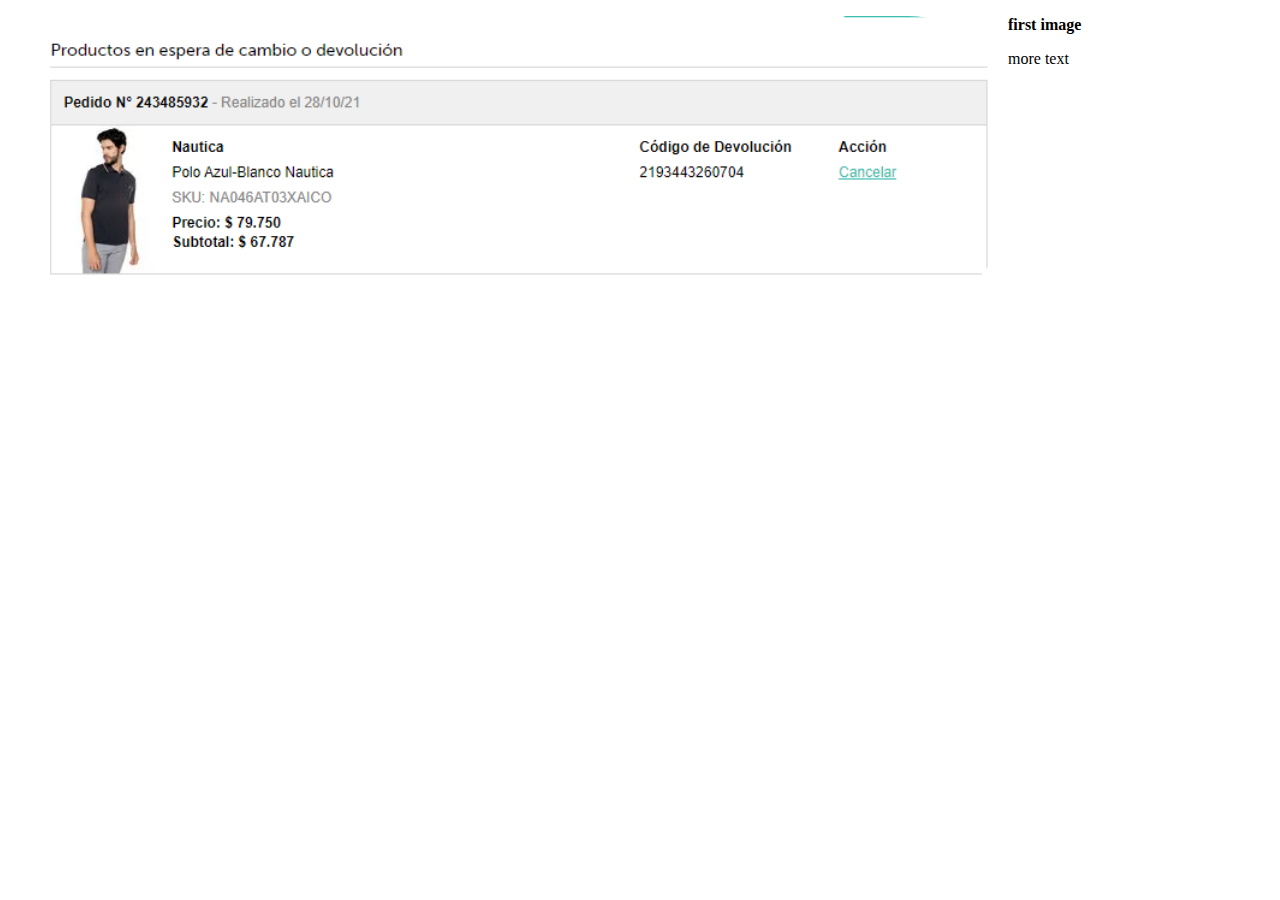
==== index.html @ 22f38242 "first commit" ====
<!DOCTYPE html>
<html>
    <head>
        <title>My first Webpage</title>
    </head>
    <style>
        img {
            width:1000px;
            border-radius: 100px;
            float: left;
        }
        p.description {
            font-weight: bold ;
        }
    </style>
    <body>
        <img src="images/Captura.PNG">
        <p class="description">first image</p>
        <p>more text</p>
    </body>
</html>
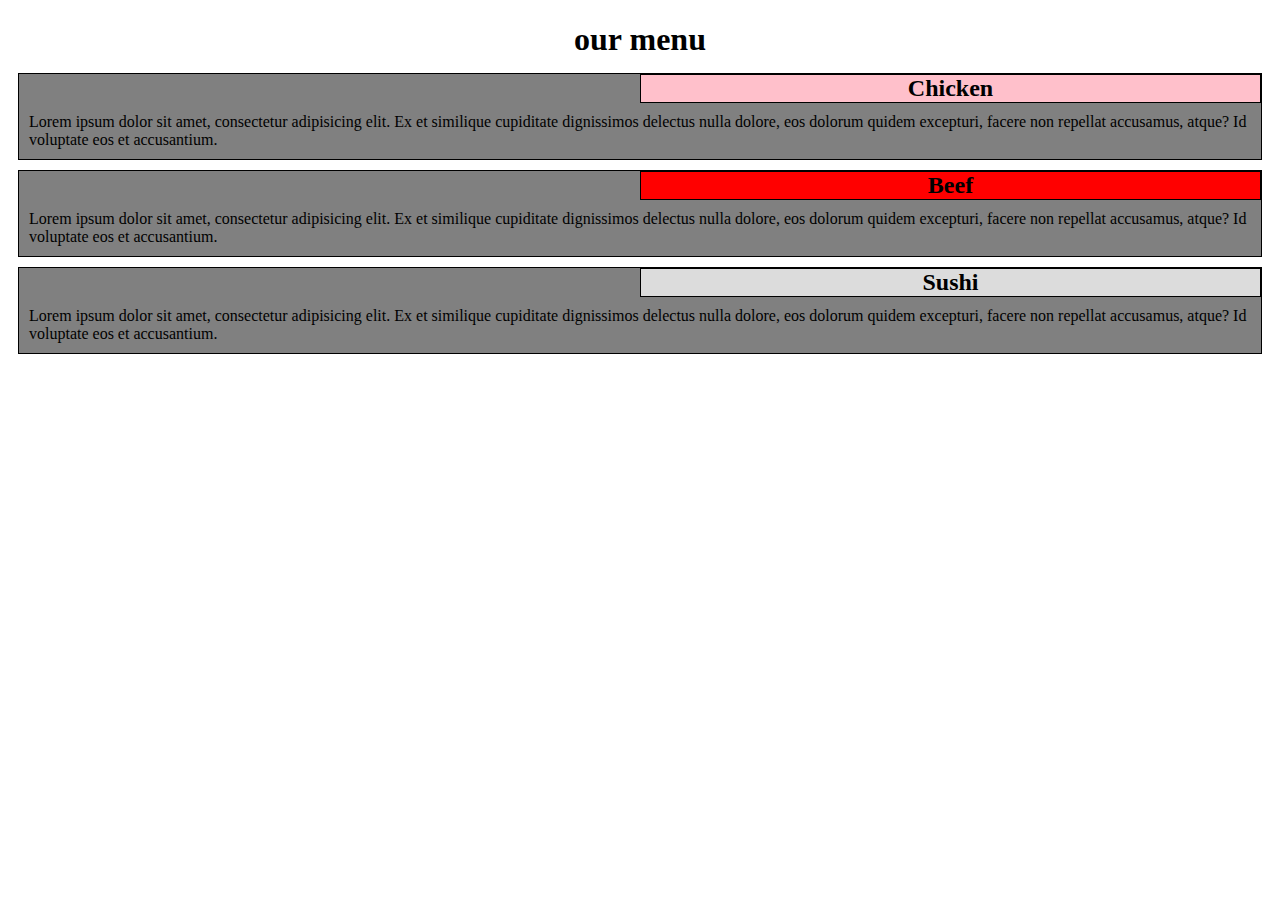
==== commit 5a186c7c: "new index.html file added" ====
--- a/index.html
+++ b/index.html
@@ -1,21 +1,74 @@
 <!DOCTYPE html>
-<html>
-    <head>
-        <title>My first Webpage</title>
-    </head>
+<html lang="en">
+<head>
+    <meta charset="UTF-8">
+    <meta name="viewport" content="width=device-width, initial-scale=1.0">
+    <title>Document</title>
+    <link rel="stylesheet" href="css/style.css">
     <style>
-        img {
-            width:1000px;
-            border-radius: 100px;
-            float: left;
+        * {
+            box-sizing: border-box;
         }
-        p.description {
-            font-weight: bold ;
+        
+        h1 {
+            margin-bottom: 15px;
+            text-align: center;
+        }
+        h2{
+            text-align: center;
+            border: 1px solid black;
+            width: 50%;
+            position: relative;
+            left: 50%;
+            margin: 0;
+            padding: 0;
+            
+        }
+        .chicken{
+            background-color: pink;
+        }
+
+        .beef{
+            background-color: red;
+        }
+
+        .sushi{
+            background-color: gainsboro;
+        }
+        section{
+            background-color: gray;
+            border: 1px solid black;
+            margin: 10px;
+        }
+
+        p{
+            margin: 10px;
         }
     </style>
-    <body>
-        <img src="images/Captura.PNG">
-        <p class="description">first image</p>
-        <p>more text</p>
-    </body>
+</head>
+<body>
+    <h1>our menu</h1> 
+    <div clas="container">
+        <div class="row">
+            <div class="col-lg-4 col-md-6">
+                <section>
+                    <h2 class="chicken">Chicken</h2>
+                    <p>Lorem ipsum dolor sit amet, consectetur adipisicing elit. Ex et similique cupiditate dignissimos delectus nulla dolore, eos dolorum quidem excepturi, facere non repellat accusamus, atque? Id voluptate eos et accusantium.</p>
+                </section>
+            </div>
+            <div class="col-lg-4 col-md-6">
+                <section>
+                    <h2 class="beef">Beef</h2>
+                    <p>Lorem ipsum dolor sit amet, consectetur adipisicing elit. Ex et similique cupiditate dignissimos delectus nulla dolore, eos dolorum quidem excepturi, facere non repellat accusamus, atque? Id voluptate eos et accusantium.</p>
+                </section>
+            </div>
+            <div class="col-lg-4 col-md-12">
+                <section>
+                    <h2 class="sushi">Sushi</h2>
+                    <p>Lorem ipsum dolor sit amet, consectetur adipisicing elit. Ex et similique cupiditate dignissimos delectus nulla dolore, eos dolorum quidem excepturi, facere non repellat accusamus, atque? Id voluptate eos et accusantium.</p>
+                </section>
+            </div>
+        </div>
+    </div>      
+</body>
 </html>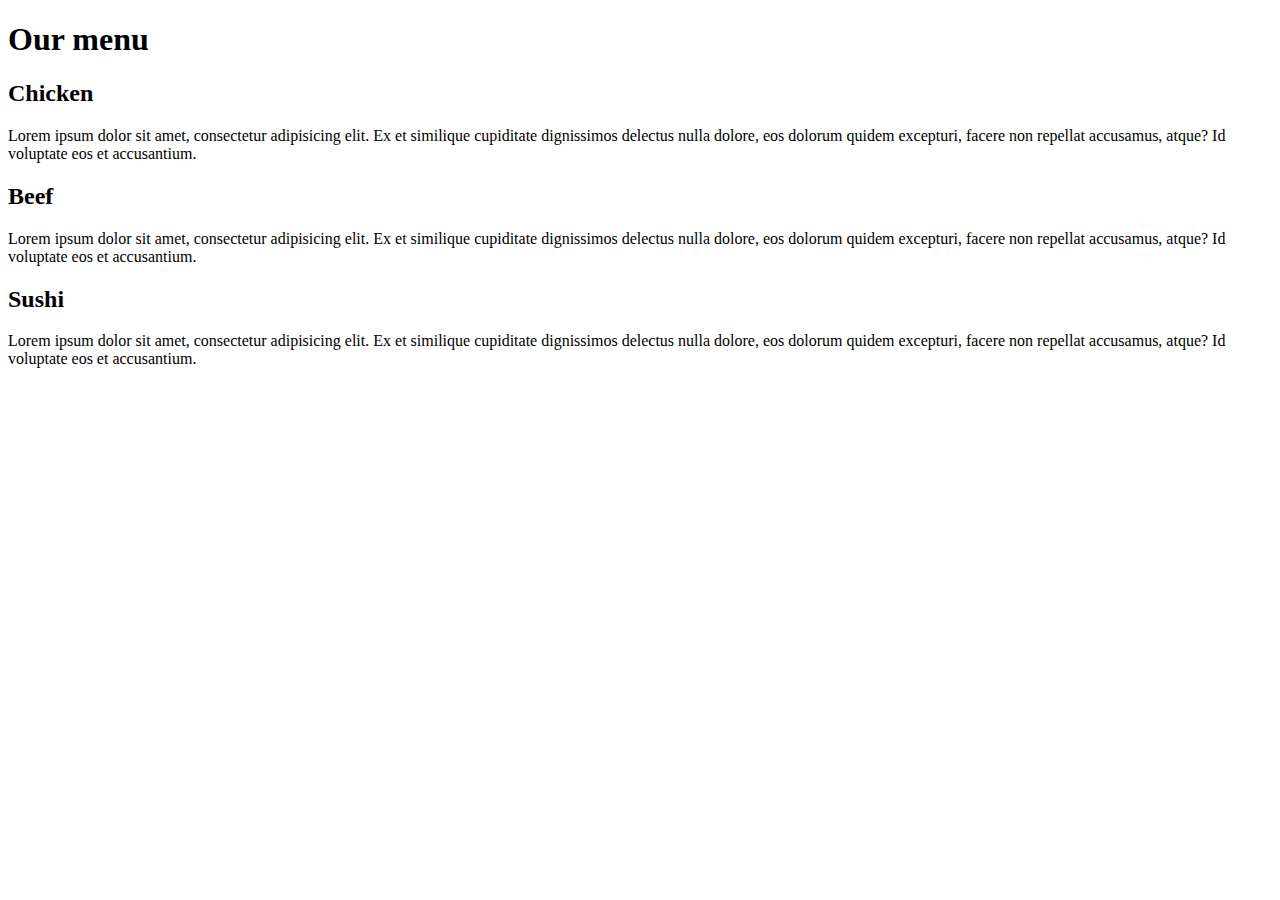
==== commit 77cc9762: "add font family and font sizes" ====
--- a/index.html
+++ b/index.html
@@ -5,49 +5,9 @@
     <meta name="viewport" content="width=device-width, initial-scale=1.0">
     <title>Document</title>
     <link rel="stylesheet" href="css/style.css">
-    <style>
-        * {
-            box-sizing: border-box;
-        }
-        
-        h1 {
-            margin-bottom: 15px;
-            text-align: center;
-        }
-        h2{
-            text-align: center;
-            border: 1px solid black;
-            width: 50%;
-            position: relative;
-            left: 50%;
-            margin: 0;
-            padding: 0;
-            
-        }
-        .chicken{
-            background-color: pink;
-        }
-
-        .beef{
-            background-color: red;
-        }
-
-        .sushi{
-            background-color: gainsboro;
-        }
-        section{
-            background-color: gray;
-            border: 1px solid black;
-            margin: 10px;
-        }
-
-        p{
-            margin: 10px;
-        }
-    </style>
 </head>
 <body>
-    <h1>our menu</h1> 
+    <h1>Our menu</h1> 
     <div clas="container">
         <div class="row">
             <div class="col-lg-4 col-md-6">
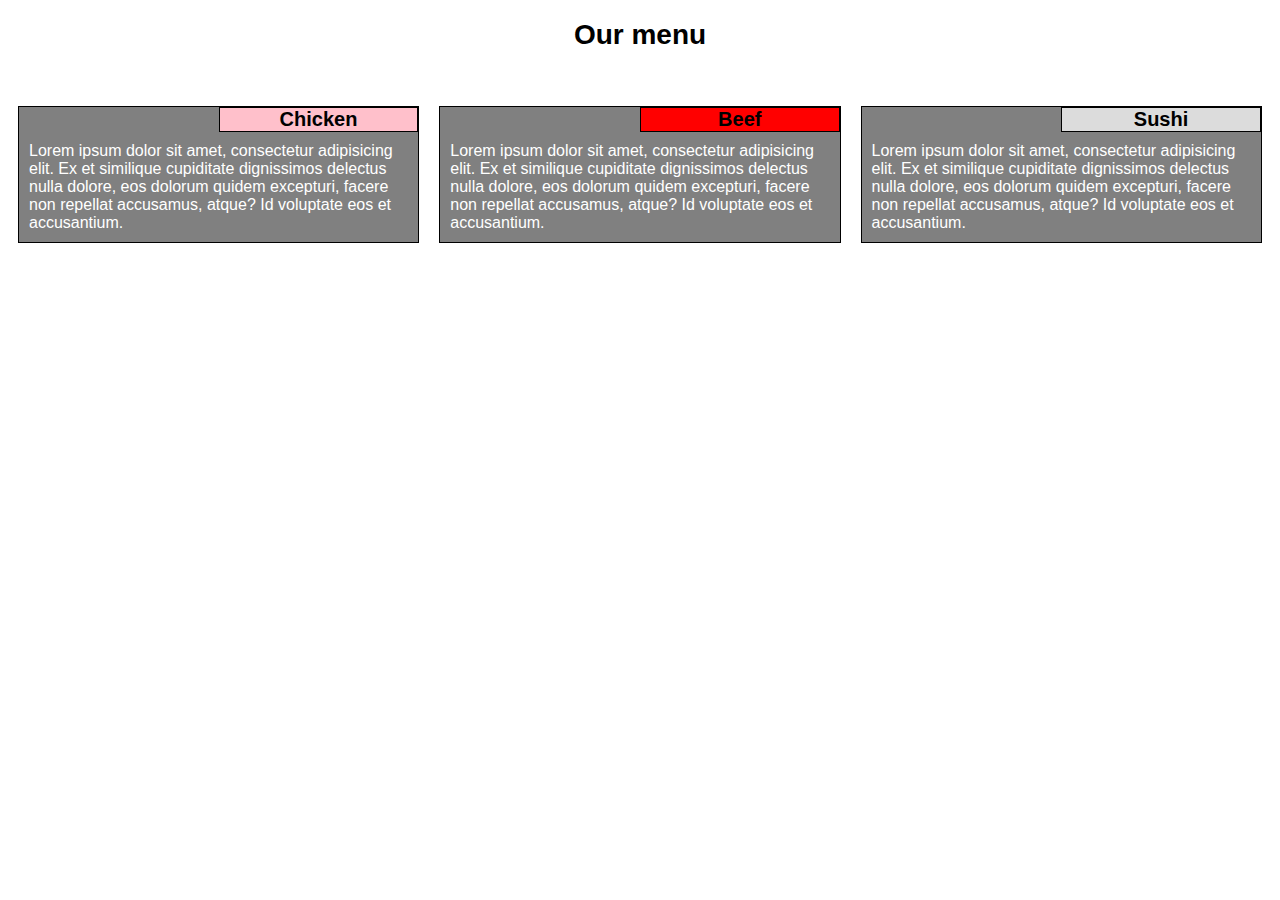
==== commit 0b9a2962: "add style css to main folder" ====
--- a/index.html
+++ b/index.html
@@ -4,11 +4,11 @@
     <meta charset="UTF-8">
     <meta name="viewport" content="width=device-width, initial-scale=1.0">
     <title>Document</title>
-    <link rel="stylesheet" href="css/style.css">
+    <link rel="stylesheet" href="style.css">
 </head>
 <body>
     <h1>Our menu</h1> 
-    <div clas="container">
+    <div class="container">
         <div class="row">
             <div class="col-lg-4 col-md-6">
                 <section>
--- a/style.css
+++ b/style.css
@@ -0,0 +1,126 @@
+/********** For desktop view **********/
+* {
+  box-sizing: border-box;
+  font-family: Arial, Helvetica, sans-serif;
+}        
+h1 {
+  font-size: 175%;
+  margin-bottom: 45px;
+  text-align: center;
+}
+h2{
+  font-size: 125%;
+  text-align: center;
+  border: 1px solid black;
+  width: 50%;
+  position: relative;
+  left: 50%;
+  margin: 0;
+  padding: 0;            
+}
+.chicken{
+  background-color: pink;
+}
+.beef{
+  background-color: red;
+}
+.sushi{
+  background-color: gainsboro;
+}
+section{
+  background-color: gray;
+  border: 1px solid black;
+  margin: 10px;
+}
+p{
+  font-size: 100%;
+  color: white;
+  margin: 10px;
+}
+
+@media (min-width: 992px) {
+    .col-lg-1, .col-lg-2, .col-lg-3, .col-lg-4, .col-lg-5, .col-lg-6, .col-lg-7, .col-lg-8, .col-lg-9, .col-lg-10, .col-lg-11, .col-lg-12 {
+      float: left;
+    }
+    .col-lg-1 {
+      width: 8.33%;
+    }
+    .col-lg-2 {
+      width: 16.66%;
+    }
+    .col-lg-3 {
+      width: 25%;
+    }
+    .col-lg-4 {
+      width: 33.33%;
+    }
+    .col-lg-5 {
+      width: 41.66%;
+    }
+    .col-lg-6 {
+      width: 50%;
+    }
+    .col-lg-7 {
+      width: 58.33%;
+    }
+    .col-lg-8 {
+      width: 66.66%;
+    }
+    .col-lg-9 {
+      width: 74.99%;
+    }
+    .col-lg-10 {
+      width: 83.33%;
+    }
+    .col-lg-11 {
+      width: 91.66%;
+    }
+    .col-lg-12 {
+      width: 100%;
+    }
+  }
+  
+  /********** Tablet view**********/
+  @media (min-width: 768px) and (max-width: 991px) {
+    .col-md-1, .col-md-2, .col-md-3, .col-md-4, .col-md-5, .col-md-6, .col-md-7, .col-md-8, .col-md-9, .col-md-10, .col-md-11, .col-md-12 {
+      float: left;
+      width: 80%;
+    }
+    .col-md-1 {
+      width: 8.33%;
+    }
+    .col-md-2 {
+      width: 16.66%;
+    }
+    .col-md-3 {
+      width: 25%;
+    }
+    .col-md-4 {
+      width: 33.33%;
+    }
+    .col-md-5 {
+      width: 41.66%;
+    }
+    .col-md-6 {
+      width: 50%;
+    }
+    .col-md-7 {
+      width: 58.33%;
+    }
+    .col-md-8 {
+      width: 66.66%;
+    }
+    .col-md-9 {
+      width: 74.99%;
+    }
+    .col-md-10 {
+      width: 83.33%;
+    }
+    .col-md-11 {
+      width: 91.66%;
+    }
+    .col-md-12 {
+      width: 100%;
+    }
+  }
+
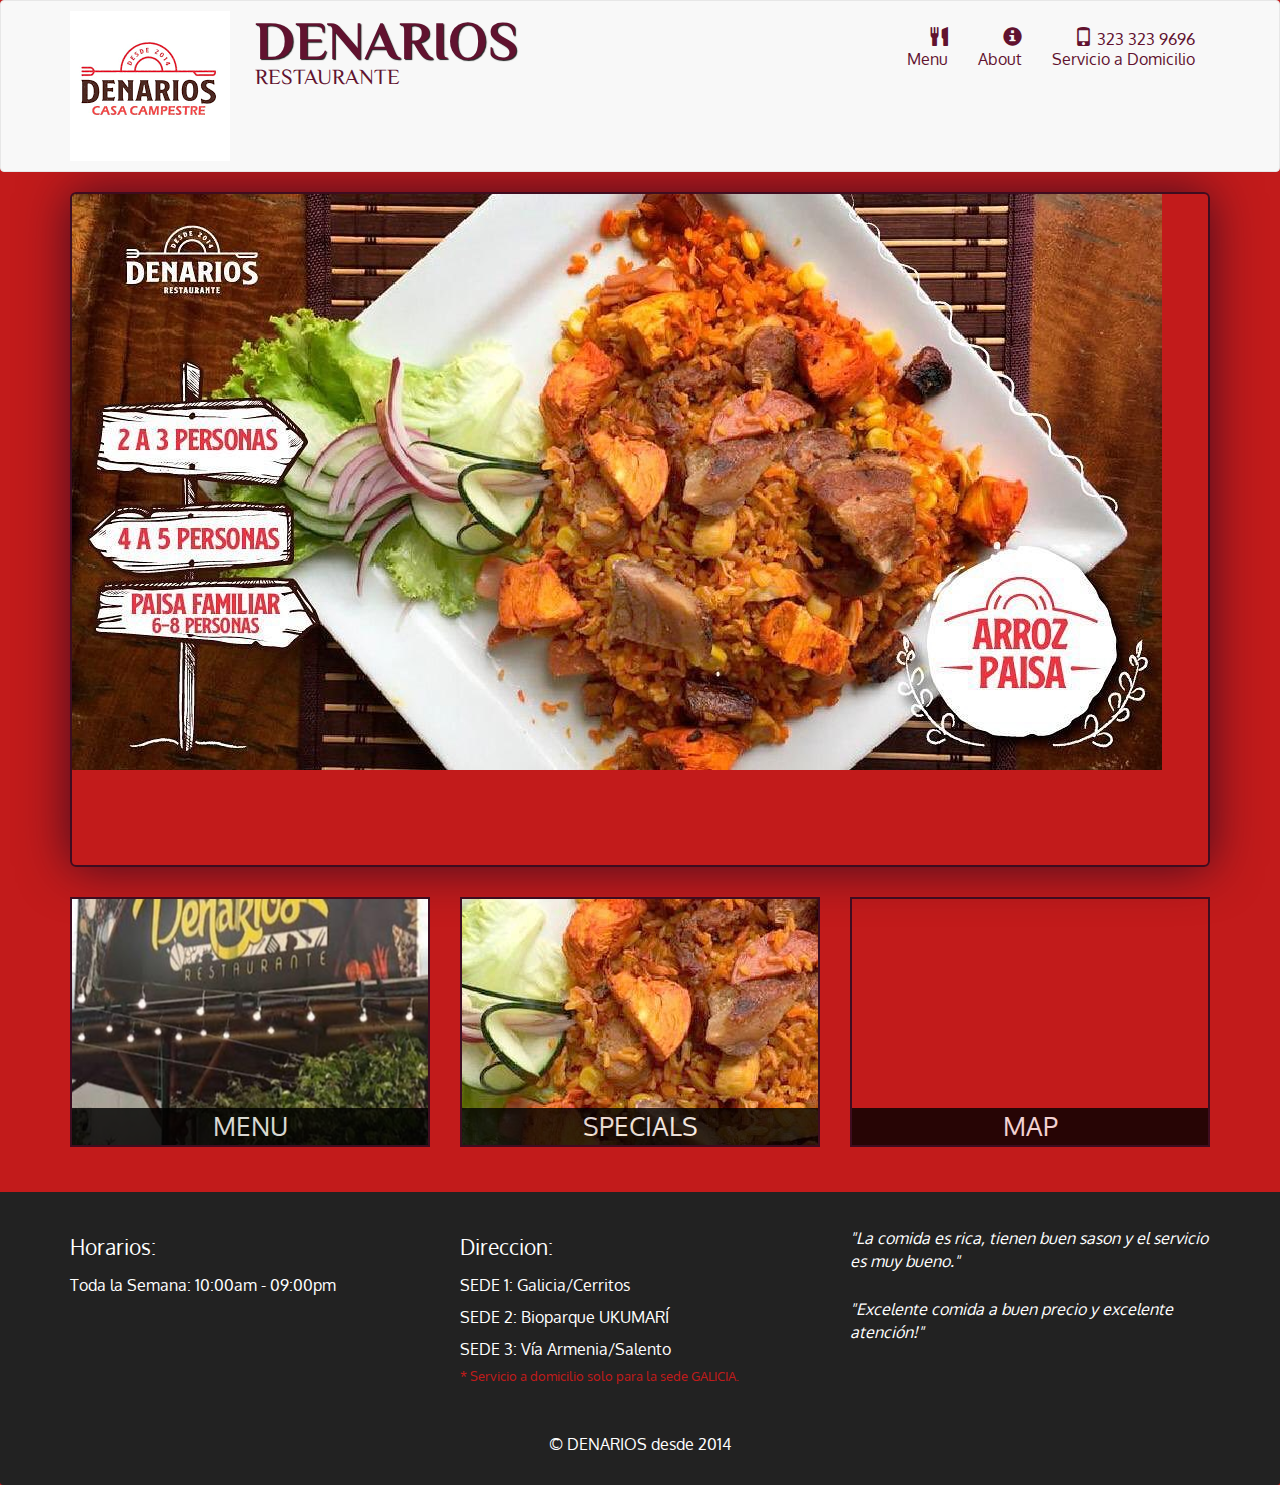
==== commit 8872d3a0: "add Denarios" ====
--- a/index.html
+++ b/index.html
@@ -1,34 +1,107 @@
-<!DOCTYPE html>
+<!doctype html>
 <html lang="en">
-<head>
-    <meta charset="UTF-8">
-    <meta name="viewport" content="width=device-width, initial-scale=1.0">
-    <title>Document</title>
-    <link rel="stylesheet" href="style.css">
-</head>
+  <head>
+    <meta charset="utf-8">
+    <meta http-equiv="X-UA-Compatible" content="IE=edge">
+    <meta name="viewport" content="width=device-width, initial-scale=1">
+    <title>Denarios-Restaurante</title>
+    <link rel="stylesheet" href="css/bootstrap.min.css">
+    <link rel="stylesheet" href="css/styles.css">
+    <link href='https://fonts.googleapis.com/css?family=Oxygen:400,300,700' rel='stylesheet' type='text/css'>
+    <link href="https://fonts.googleapis.com/css2?family=El+Messiri:wght@700&display=swap" rel="stylesheet">
+  </head>
 <body>
-    <h1>Our menu</h1> 
+  <header>
+    <nav id="header nav" class="navbar navbar-default">
+      <div class="container">
+        <div class="navbar-header">
+          <a href="index.html" class="pull-left visible-md visible-lg">
+            <div id="logo-img" alt="Logo image"></div>
+          </a>
+
+          <div class="navbar-brand">
+            <a href="index.html"><h1>denarios</h1></a>
+            <p><span>Restaurante</span></p>
+          </div>
+
+          <button id="navbarToggle" type="button" class="navbar-toggle collapsed" data-toggle="collapse" data-target="#collapsable-nav" aria-expanded="false">
+            <span class="sr-only">Toggle navigation</span>
+            <span class="icon-bar"></span>
+            <span class="icon-bar"></span>
+            <span class="icon-bar"></span>
+          </button>
+        </div>
+
+        <div id="collapsable-nav" class="collapse navbar-collapse">
+          <ul id="nav-list" class="nav navbar-nav navbar-right">
+            <li id="navHomeButton" class="visible-xs active">
+              <a href="index.html">
+                <span class="glyphicon glyphicon-home"></span><br class="hidden-xs"> Home</a>
+            </li>
+            <li id="navMenuButton">
+              <a href="menu-categories.html">
+                <span class="glyphicon glyphicon-cutlery"></span><br class="hidden-xs"> Menu</a>
+            </li>
+            <li>
+              <a href="#">
+                <span class="glyphicon glyphicon-info-sign"></span><br class="hidden-xs"> About</a>
+            </li>          
+            <li id="phone" class="hidden-xs">
+              <a href="tel:3233239696">
+              <span class="glyphicon glyphicon-phone"></span> 323 323 9696 <div>Servicio a Domicilio</div></a>
+              <!-- <span>323 323 9696</span></a><div>* Servicio a Domicilio</div> -->
+            </li>
+         </ul><!-- #nav-list -->
+       </div><!-- .collapse .navbar-collapse -->
+      </div> <!-- container-->
+    </nav> <!-- navbar header -->
+  </header>
+
+  <div id="call-btn" class="visible-xs">
+    <a class="btn" href="tel:3233239696">
+    <span class="glyphicon glyphicon-phone"></span>
+    323 323 9696
+    </a>
+    <!-- <a href="https://api.whatsapp.com/send?phone=:3233239696
+      &text=Hola%information%." class="btn"><span class="glyphicon glyphicon-phone"></span>
+    </a> -->
+  </div>
+  <!-- <div id="xs-deliver" class="text-center visible-xs">* We Deliver</div> -->
+
+  <div id="main-content" class="container"></div> <!-- main content -->
+
+  <footer class="panel-footer">
     <div class="container">
-        <div class="row">
-            <div class="col-lg-4 col-md-6">
-                <section>
-                    <h2 class="chicken">Chicken</h2>
-                    <p>Lorem ipsum dolor sit amet, consectetur adipisicing elit. Ex et similique cupiditate dignissimos delectus nulla dolore, eos dolorum quidem excepturi, facere non repellat accusamus, atque? Id voluptate eos et accusantium.</p>
-                </section>
-            </div>
-            <div class="col-lg-4 col-md-6">
-                <section>
-                    <h2 class="beef">Beef</h2>
-                    <p>Lorem ipsum dolor sit amet, consectetur adipisicing elit. Ex et similique cupiditate dignissimos delectus nulla dolore, eos dolorum quidem excepturi, facere non repellat accusamus, atque? Id voluptate eos et accusantium.</p>
-                </section>
-            </div>
-            <div class="col-lg-4 col-md-12">
-                <section>
-                    <h2 class="sushi">Sushi</h2>
-                    <p>Lorem ipsum dolor sit amet, consectetur adipisicing elit. Ex et similique cupiditate dignissimos delectus nulla dolore, eos dolorum quidem excepturi, facere non repellat accusamus, atque? Id voluptate eos et accusantium.</p>
-                </section>
-            </div>
-        </div>
-    </div>      
+      <div class="row">
+        <section id="hours" class="col-sm-4">
+          <span>Horarios:</span><br>
+          Toda la Semana: 10:00am - 09:00pm<br>
+          <!-- Fri: 11:15am - 2:30pm<br>
+          Saturday Closed -->
+          <hr class="visible-xs">
+        </section>
+        <section id="address" class="col-sm-4">
+          <span>Direccion:</span><br>
+          SEDE 1: Galicia/Cerritos<br>
+          SEDE 2: Bioparque UKUMARÍ<br>
+          SEDE 3: Vía Armenia/Salento
+          <p>* Servicio a domicilio solo para la sede GALICIA.</p>
+          <hr class="visible-xs">
+        </section>
+        <section id="testimonials" class="col-sm-4">
+          <p>"La comida es rica, tienen buen sason y el servicio es muy bueno."</p>
+          <p>"Excelente comida a buen precio y excelente atención!"</p>
+        </section>
+      </div>
+      <div class="text-center">&copy; DENARIOS desde 2014</div>
+    </div>
+  </footer>
+
+
+  <!-- jQuery (Bootstrap JS plugins depend on it) -->
+  <script src="js/jquery-3.6.0.min.js"></script>
+  <script src="js/bootstrap.min.js"></script>
+  <script src="js/ajax-utils.js"></script>
+  <script src="js/script.js"></script>
 </body>
 </html>--- a/css/styles.css
+++ b/css/styles.css
@@ -0,0 +1,368 @@
+body{
+    font-size: 16px;
+    color: #fff;
+    background-color: #c21b1b;
+    font-family: 'Oxygen', sans-serif;
+}
+
+#header nav{
+    border-radius: 0;
+    border: 0;
+}
+
+#logo-img{
+    background: url('../images/logo.png') no-repeat;
+    width: 160px;
+    height: 150px;
+    margin: 10px 15px 10px 0px;
+}
+
+.navbar-brand{
+    padding: 25px;
+}
+
+.navbar-brand h1{
+    font-family: 'El Messiri', sans-serif;
+    color: #61122f;
+    font-size: 3em;
+    text-transform: uppercase;
+    font-weight: bold;
+    text-shadow: 1px 1px 1px #222;
+    margin-top: 0;
+    margin-bottom: 0;
+    line-height: .75;
+}
+
+.navbar-brand a:hover, .navbar-brand a:focus{
+    text-decoration: none;
+}
+
+.navbar-brand p span{
+    /* vertical-align: middle; */
+    font-family: 'El Messiri', sans-serif;
+    color: #61122f;
+    font-size: 1.2em;
+    text-transform: uppercase;
+}
+#nav-list{
+    margin-top: 10px;
+}
+
+#nav-list a{
+    color: #61122f;
+    text-align: right;
+}
+#nav-list a:hover{
+    background: #E7E7E7;
+}
+#nav-list a span{
+    font-size: 1.2em;
+}
+
+#phone{
+    margin-top: 0px;
+}
+#phone a{
+    text-align: right;
+    margin-bottom: 0;
+}
+
+.navbar-header button.navbar-toggle, .navbar-header .icon-bar {
+    border: 1px solid #61122f;
+}
+.navbar-header button.navbar-toggle {
+    clear: both;
+    margin-top: -30px;
+}
+/* END HEADER */
+
+/* FOOTER */
+.panel-footer {
+    margin-top: 30px;
+    padding-top: 35px;
+    padding-bottom: 30px;
+    background-color: #222;
+    border-top: 0;
+}
+.panel-footer div.row {
+margin-bottom: 35px;
+}
+#hours, #address {
+line-height: 2;
+}
+#hours > span, #address > span {
+font-size: 1.3em;
+}
+#address p {
+color: #c21b1b;
+font-size: .8em;
+line-height: 1.8;
+}
+#testimonials {
+font-style: italic;
+}
+#testimonials p:nth-child(2) {
+margin-top: 25px;
+}
+  /* END FOOTER */
+
+/* -----------------------------Home Page */
+.container .jumbotron {
+    box-shadow: 0 0 50px #3F0C1F;
+    border: 2px solid #3F0C1F;
+}
+#menu-tile, #specials-tile, #map-tile {
+    height: 250px;
+    width: 100%;
+    margin-bottom: 15px;
+    position: relative; 
+    border: 2px solid #3F0C1F;
+    overflow: hidden;
+}
+
+#menu-tile:hover, #specials-tile:hover, #map-tile:hover {
+box-shadow: 0 1px 5px 1px #cccccc;
+}
+
+#menu-tile {
+background: url('../images/descarga2.jpg') no-repeat;
+background-position: center;
+}
+#specials-tile {
+background: url('../images/descarga3.jpg') no-repeat;
+background-position: center;
+}
+
+#menu-tile span, #specials-tile span, #map-tile span {
+position: absolute;
+bottom: 0;
+right: 0;
+width: 100%;
+text-align: center;
+font-size: 1.6em;
+text-transform: uppercase;
+background-color: #000;
+color: #fff;
+opacity: .8;
+}
+/* END HOME PAGE */
+
+/* MENU CATEGORIES PAGE */
+.category-tile { 
+    position: relative;
+    border: 2px solid #3F0C1F;
+    overflow: hidden;
+    width: 200px;
+    height: 200px;
+    margin: 0 auto 15px;
+}
+.category-tile span {
+position: absolute;
+bottom: 0;
+right: 0;
+width: 100%;
+text-align: center;
+font-size: 1.2em;
+text-transform: uppercase;
+background-color: #000;
+color: #fff;
+opacity: .8;
+}
+.category-tile:hover {
+box-shadow: 0 1px 5px 1px #cccccc;
+}
+
+#menu-categories-title + div {
+margin-bottom: 50px;
+}
+/* END MENU CATEGORIES PAGE */
+
+/* SINGLE CATEGORY PAGE */
+.menu-item-tile {
+    margin-bottom: 25px;
+}
+.menu-item-tile hr {
+width: 80%;
+}
+.menu-item-tile .menu-item-price {
+font-size: 1.1em;
+text-align: right;
+margin-top: -15px;
+margin-right: -15px;
+}
+.menu-item-tile .menu-item-price span {
+font-size: .6em;
+}
+.menu-item-photo {
+position: relative;
+border: 2px solid #3F0C1F; 
+overflow: hidden;
+padding: 0;
+margin-right: -15px;
+margin-left: auto;
+margin-bottom: 20px;
+max-width: 250px;
+}
+.menu-item-photo div {
+position: absolute;
+bottom: 0;
+right: 0;
+width: 80px;
+background-color: #557c3e;
+text-align: center;
+}
+.menu-item-description {
+padding-right: 30px;
+}
+h3.menu-item-title {
+margin: 0 0 10px;
+}
+.menu-item-details {
+font-size: .9em;
+font-style: italic;
+}
+/* END SINGLE CATEGORY PAGE */
+
+/********** Large devices only **********/
+@media (min-width: 1200px) {
+    .container .jumbotron {
+        background: url('../images/descarga3.jpg') no-repeat;
+        height: 675px;
+    }    
+}
+
+/********** Medium devices only **********/
+@media (min-width: 992px) and (max-width: 1199px) {
+  /* Header */
+  #logo-img {
+    background: url('../images/logo-medium.png') no-repeat;
+    width: 100px;
+    height: 94px;
+    margin: 5px 5px 5px 0;
+  }
+  /* End Header */
+
+  /* Home Page */
+  .container .jumbotron {
+    background: url('../images/descarga3.jpg') no-repeat;
+    height: 558px;
+    }   
+}
+
+/********** Small devices only **********/
+@media (min-width: 768px) and (max-width: 991px) {
+    /* Home Page */
+    .container .jumbotron {
+        background: url('../images/descarga3.jpg') no-repeat;
+        height: 432px;
+    }
+  /* End Home Page */
+}
+
+/********** Extra small devices only **********/
+@media (max-width: 767px) {
+  /* Header */
+  .navbar-brand {
+    padding-top: 10px;
+    height: 80px;
+  }
+  .navbar-brand h1 { /* Restaurant name */
+    padding-top: 15px;
+    font-size: 7vw; /* 1vw = 1% of viewport width */
+  }
+  .navbar-brand p { /* Kosher cert */
+    font-size: .8em;
+    /* margin-top: 12px; */
+  }
+  #collapsable-nav a { /* Collapsed nav menu text */
+    font-size: 1.2em;
+  }
+  #collapsable-nav a span { /* Collapsed nav menu glyph */
+    font-size: 1em;
+    margin-right: 5px;
+  }
+  #call-btn > a {
+    width:50%;
+    position: relative;
+    left: 25%;
+    font-size: 1.5em;
+    display: block;
+    /* margin: 0 20px;
+    padding: 10px; */
+    /* margin-bottom: 10px; */
+    border: 3px solid #61122f;
+    background-color: #E7E7E7;
+    color: #951c49;
+    border-radius: 10px;
+  }
+
+  /* Footer */
+  .panel-footer section {
+    margin-bottom: 30px;
+    text-align: center;
+  }
+  .panel-footer section:nth-child(3) {
+    margin-bottom: 0; /* margin already exists on the whole row */
+  }
+  .panel-footer section hr {
+    width: 50%;
+  }
+  /* End Footer */
+
+  /* Header */
+  .container .jumbotron {
+    margin-top: 15px;
+    padding: 0;
+  }
+  /* #menu-tile, #specials-tile {
+    width: 360px;
+    margin: 0 auto 15px;
+  } */
+  /* End Header */
+
+  /* Single Category */
+  .menu-item-photo {
+    margin-right: auto;
+  }
+  .menu-item-tile .menu-item-price {
+    text-align: center;
+  }
+  .menu-item-description {
+    text-align: center;
+  }
+  /* END Single Category */
+
+}
+
+/********** Super extra small devices Only :-) (e.g., iPhone 4) **********/
+@media (max-width: 479px) {
+    /* Header */
+    .navbar-brand h1 { /* Restaurant name */
+      padding-top: 5px;
+      font-size: 10vw;
+    }
+
+    #call-btn > a {
+        width:70%;
+        position: relative;
+        left: 15%;
+        font-size: 1.2em;
+      }
+    /* End Header */
+    
+    /* menu page*/
+    .col-xxs-12 {
+        position: relative;
+        min-height: 1px;
+        padding-right: 15px;
+        padding-left: 15px;
+        float: left;
+        width: 100%;
+    }
+    /* menu page*/
+    /* Home page
+    #menu-tile, #specials-tile {
+      width: 280px;
+      margin: 0 auto 15px;
+    } */
+  }